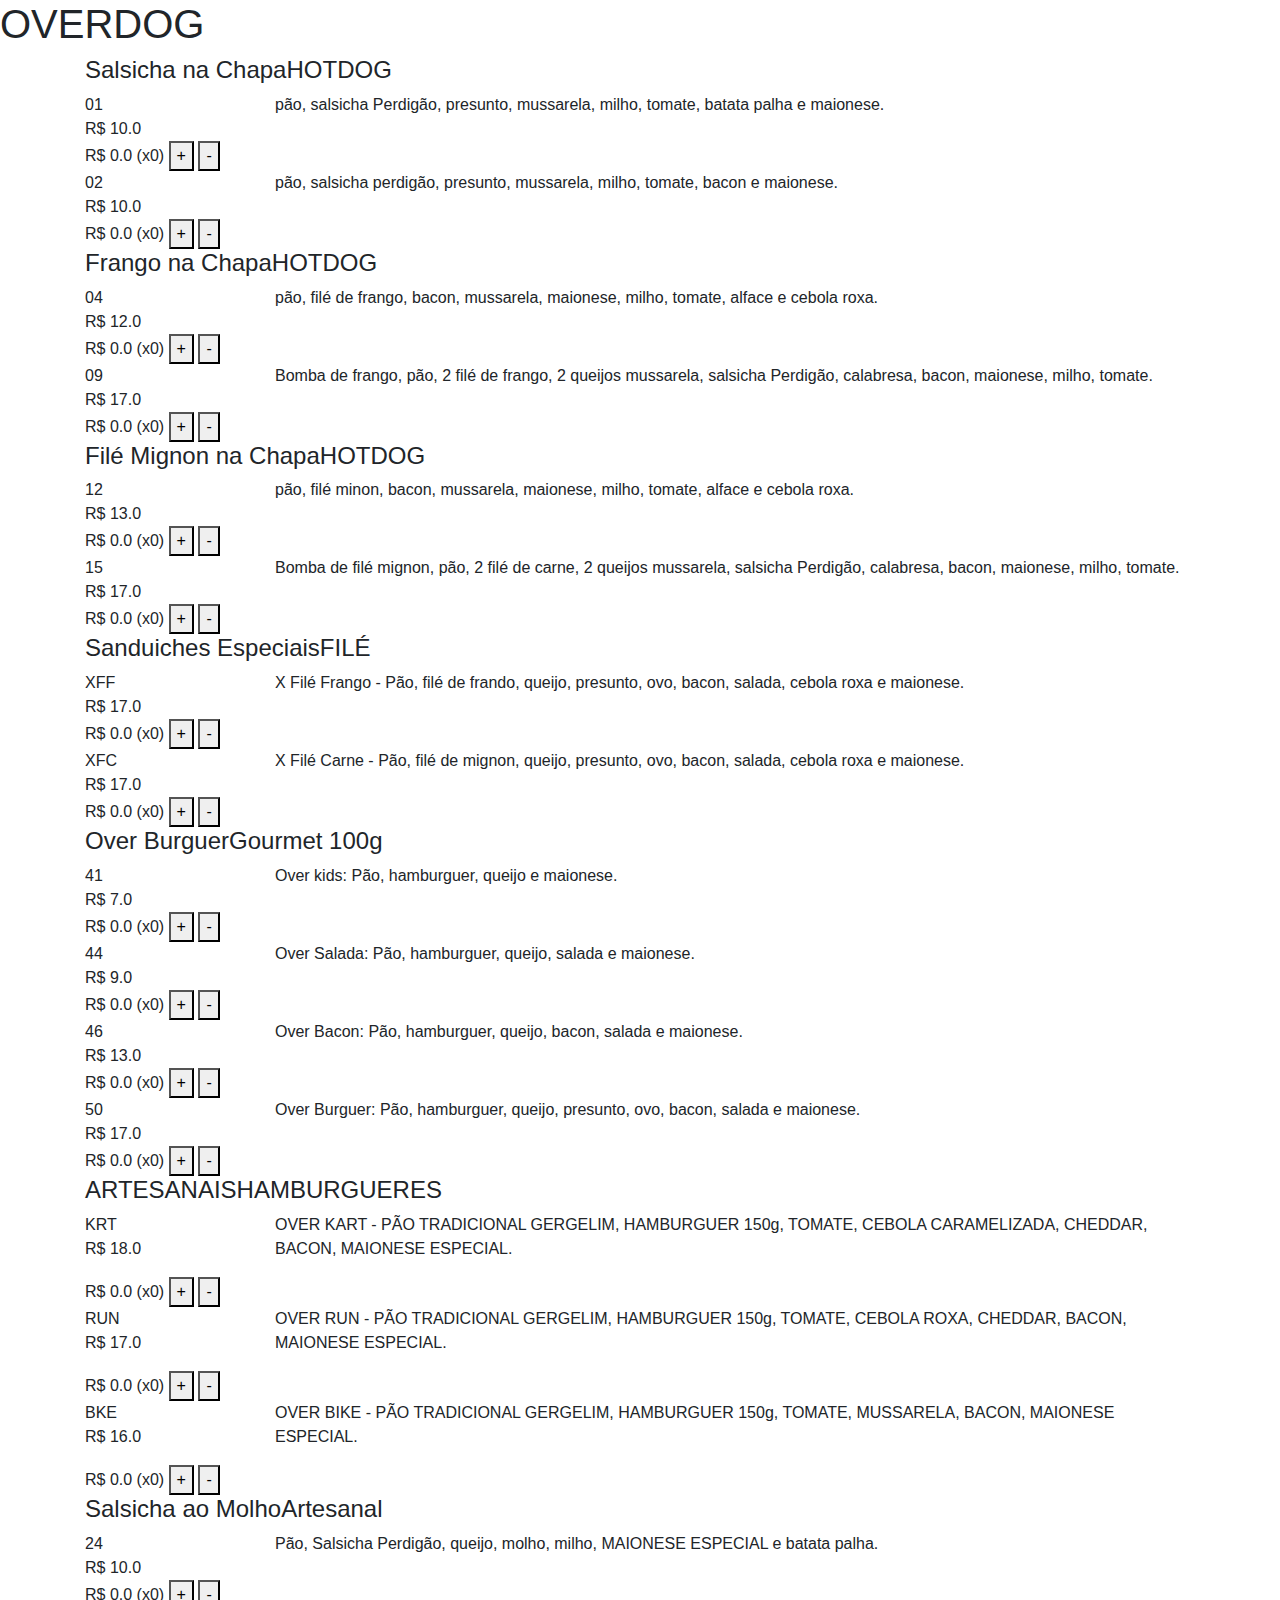
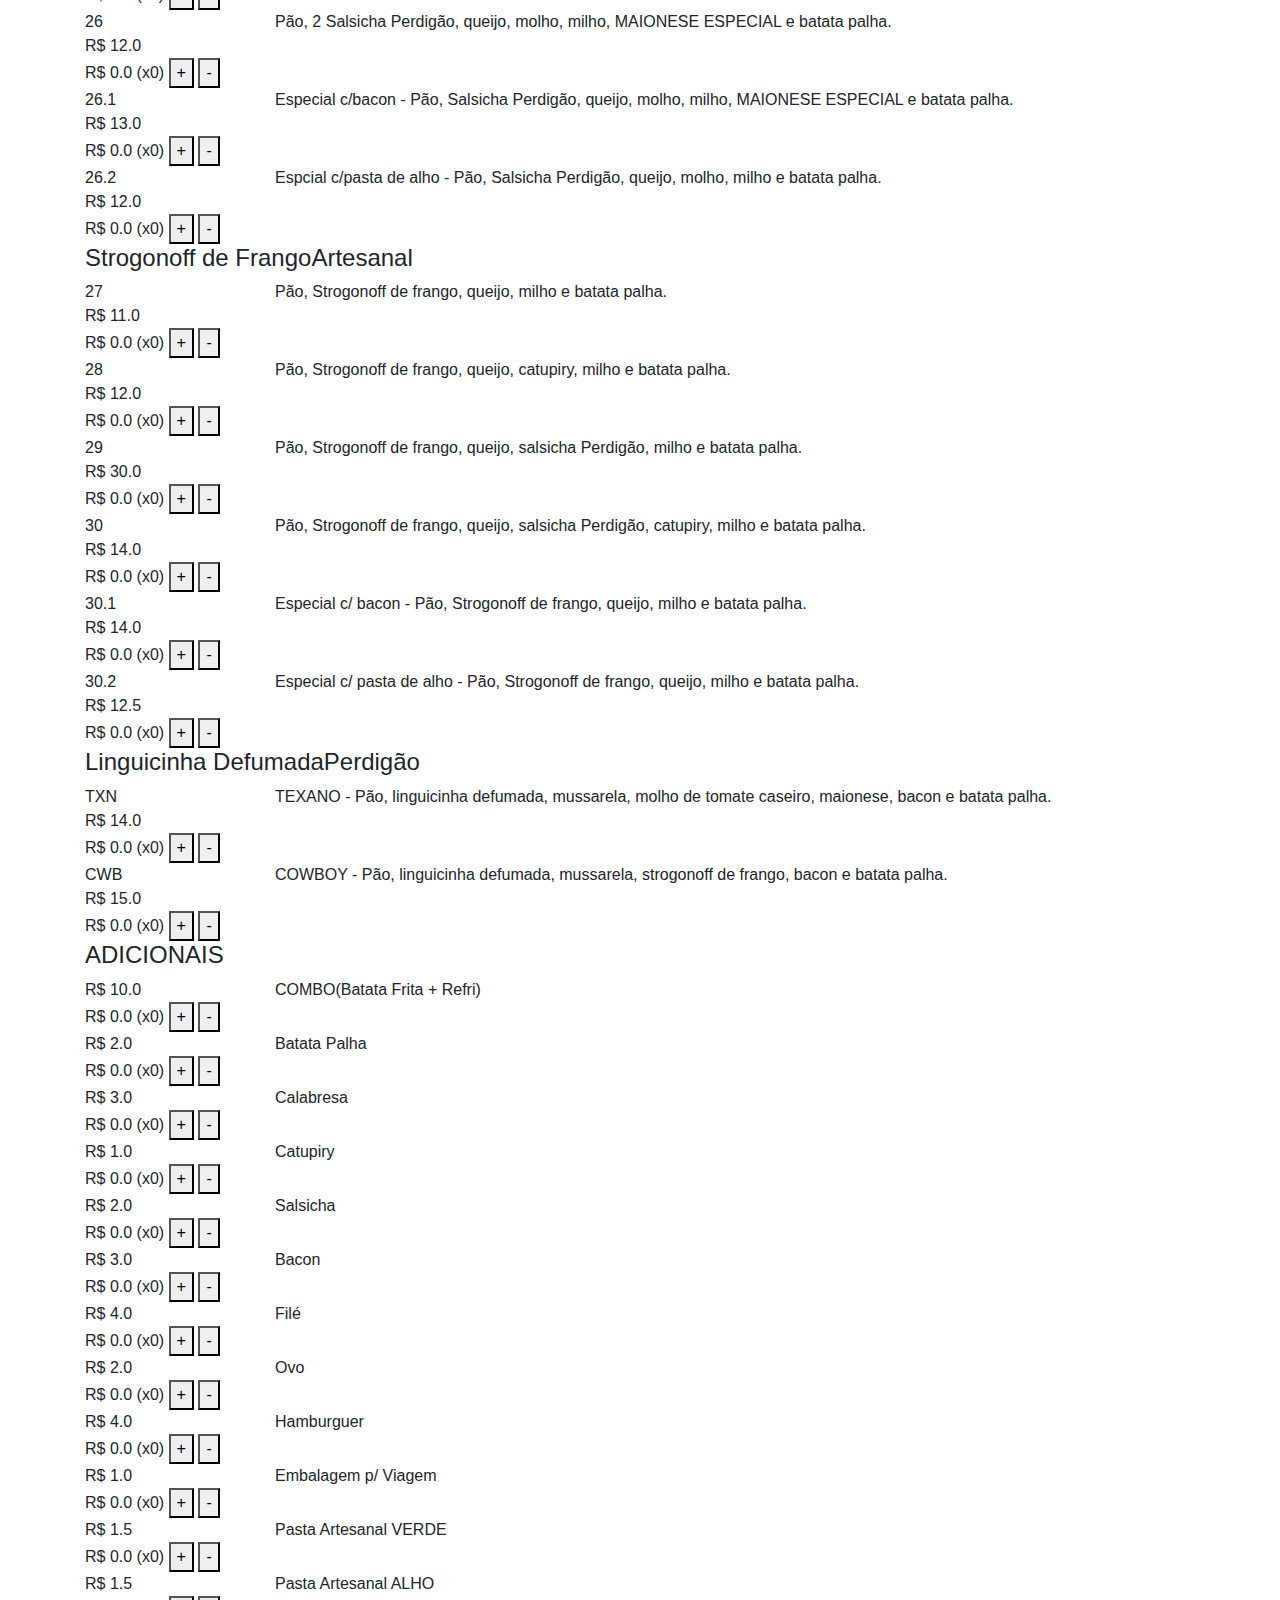
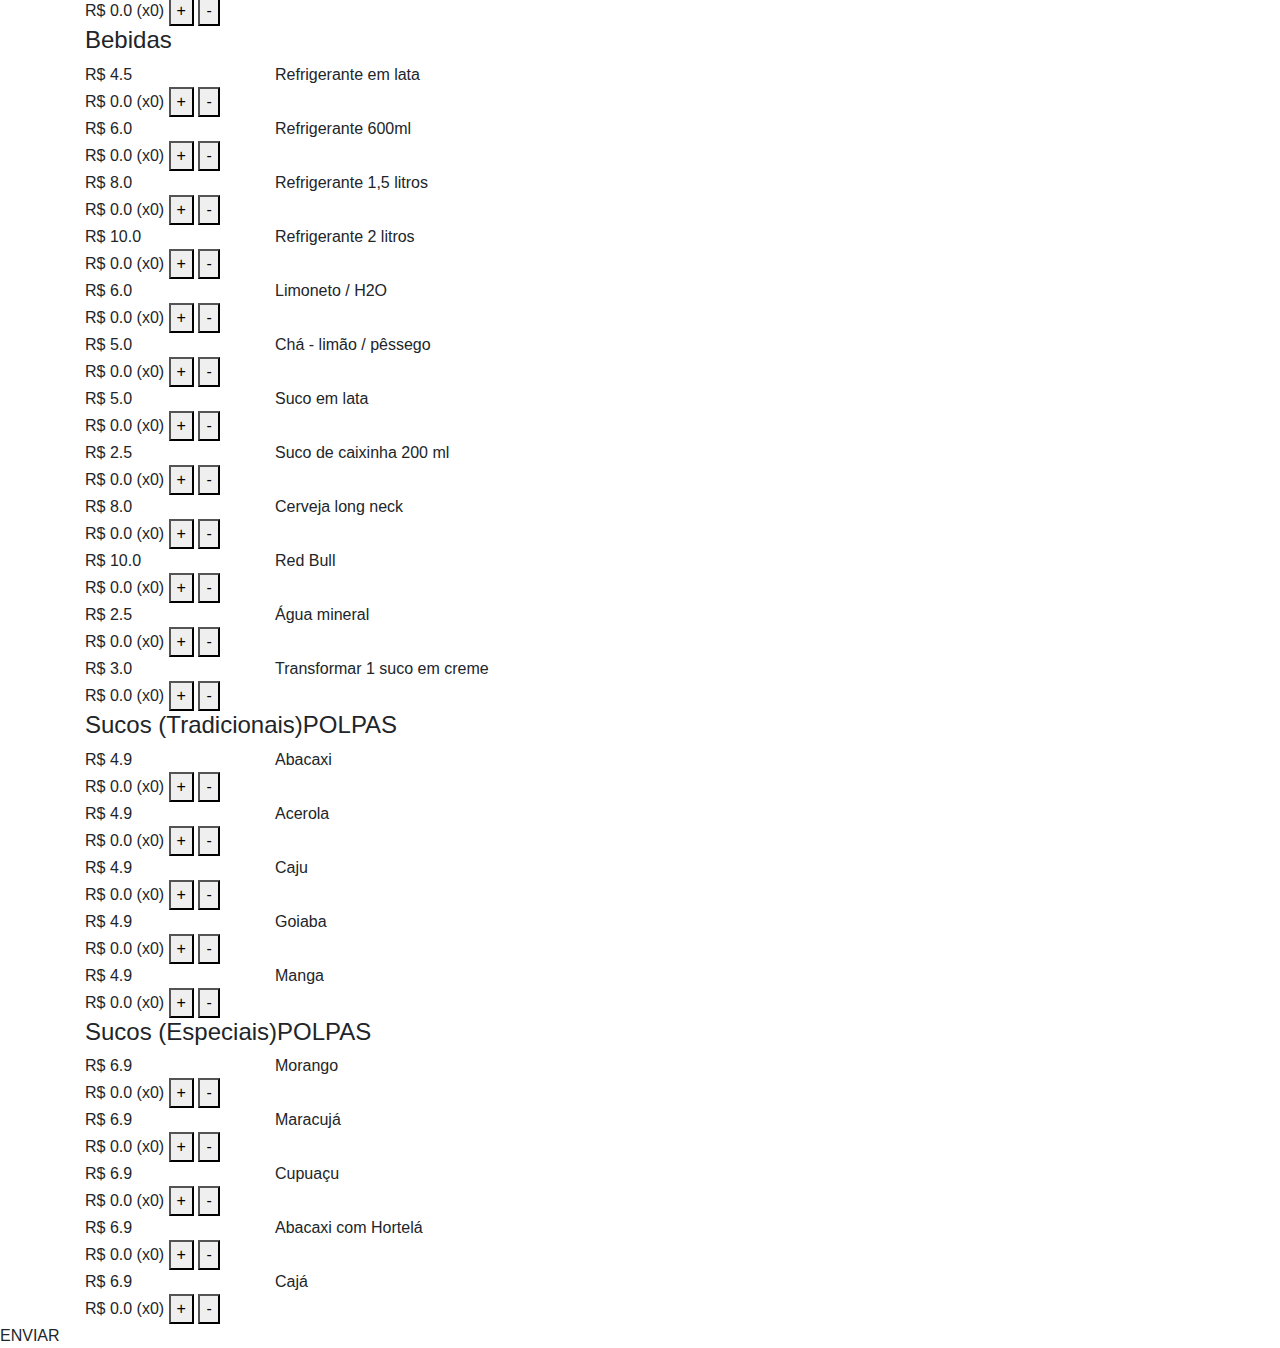
==== index.html @ 2d92eafa "primeiro commit" ====
<!DOCTYPE html>
<html lang="en">

<head>
    <meta charset="UTF-8">
    <meta name="viewport" content="width=device-width, initial-scale=1.0">
    <title>OVERDOG</title>
    <link rel="stylesheet" href="https://maxcdn.bootstrapcdn.com/bootstrap/4.5.2/css/bootstrap.min.css">
    <link rel="stylesheet" href="https://cdnjs.cloudflare.com/ajax/libs/font-awesome/4.7.0/css/font-awesome.min.css">
    <link href='https://fonts.googleapis.com/css?family=Alfa Slab One|Calistoga' rel='stylesheet'>
    <link rel="stylesheet" href="css/index.css">
</head>

<body>
    <header>
        <h1>OVER<span style="padding-top: 0px;">DOG</span></h1>
    </header>
    <div class="container-sm" id="conteudo">
        <div class="grupo">
        </div>
        <div class="produtor">
            <div class="row linha item">
                <div class="col-2 cod-valor">
                    <span class="cod">01</span>
                    <div class="valor">
                        R$ 0.0
                    </div>
                </div>
                <p class="col descricao">
                    .</p>
            </div>
            <div class="row add-produto">
                <div class="col" style="position: relative;">
                    <span class="parcial">
                        R$ 0.0 (x0)
                    </span>
                    <span class="botoes">
                        <button class="botao bt-soma">+</button>
                        <button class="botao bt-subtrai">-</button>
                    </span>
                </div>
            </div>
        </div>
        <div class="outros">
            <div class="row linha item">
                <div class="col-3 col-sm-2 outros-valor">R$ 0.0</div>
                <div class="col outros-desc">
                </div>

            </div>
            <div class="row add-produto">
                <div class="col" style="position: relative;">
                    <span class="parcial">
                        R$ 0.0 (x0)
                    </span>
                    <span class="botoes">
                        <button class="botao bt-soma">+</button>
                        <button class="botao bt-subtrai">-</button>
                    </span>
                </div>
            </div>
        </div>
    </div>
    <div id="btEnviar" onclick="enviar()">
        ENVIAR
    </div>
    <div id="modal" class="modal">
        <div class="modal-janela">
            <div class="modal-cabeca">
                PEDIDO
                <span class="fechar">&times;</span>
            </div>
            <div class="modal-corpo" id="txtModal">
                <div id="pedido"></div>
                <div id="complemeto">
                    <input type="text" name="endereco" id="endereco" placeholder="Digite seu endereço"
                        style="display: block;" />
                    <input type="text" name="nome" id="nome" placeholder="Digite seu nome" />
                    <span class="msg">Clique em 'CONTINUAR' para enviar seu pedido via Whatsapp.</span>
                </div>
            </div>
            <div class="modal-rodape">
                <button class="enviar-ws" onclick="enviarWs()" id="bt-enviarws">CONTINUAR <i class="fa fa-whatsapp"></i></button>
            </div>
        </div>
    </div>
    <script src="js/produtos.js"></script>
    <script src="js/index.js"></script>
</body>

</html>
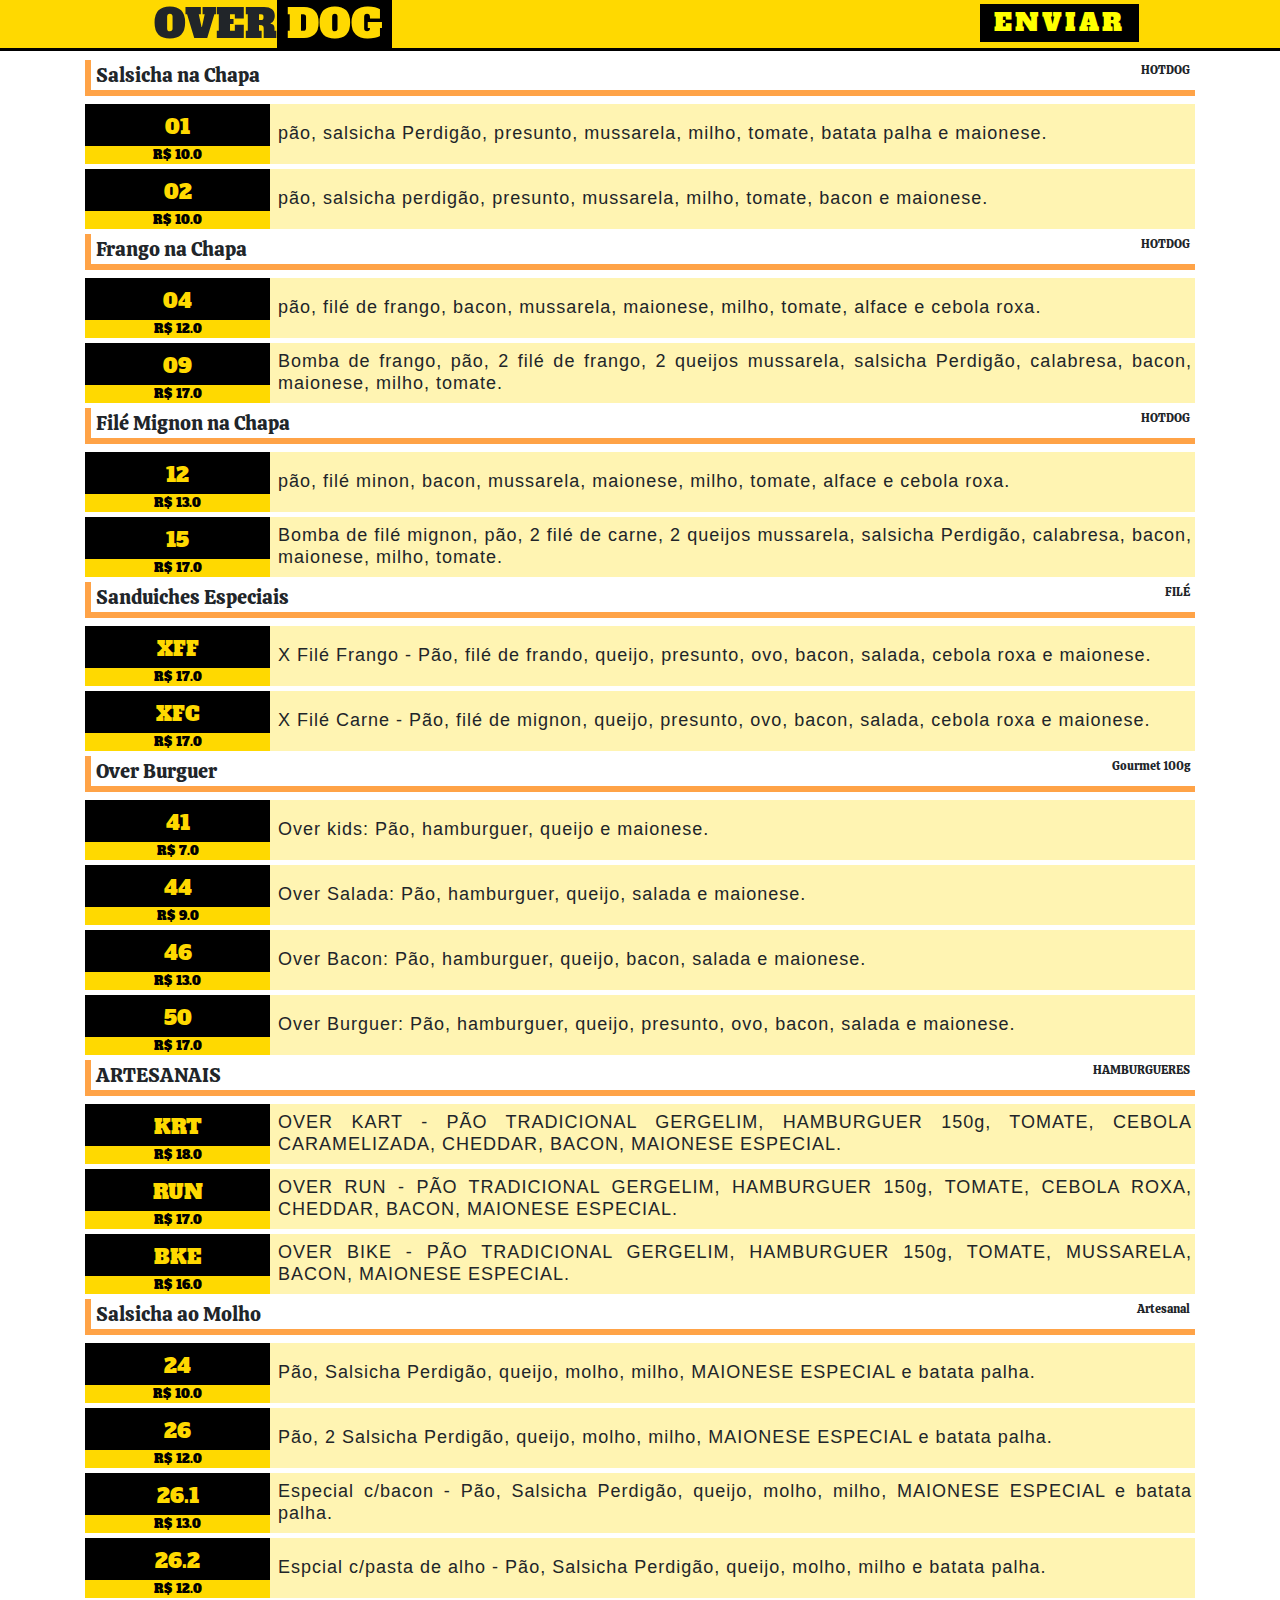
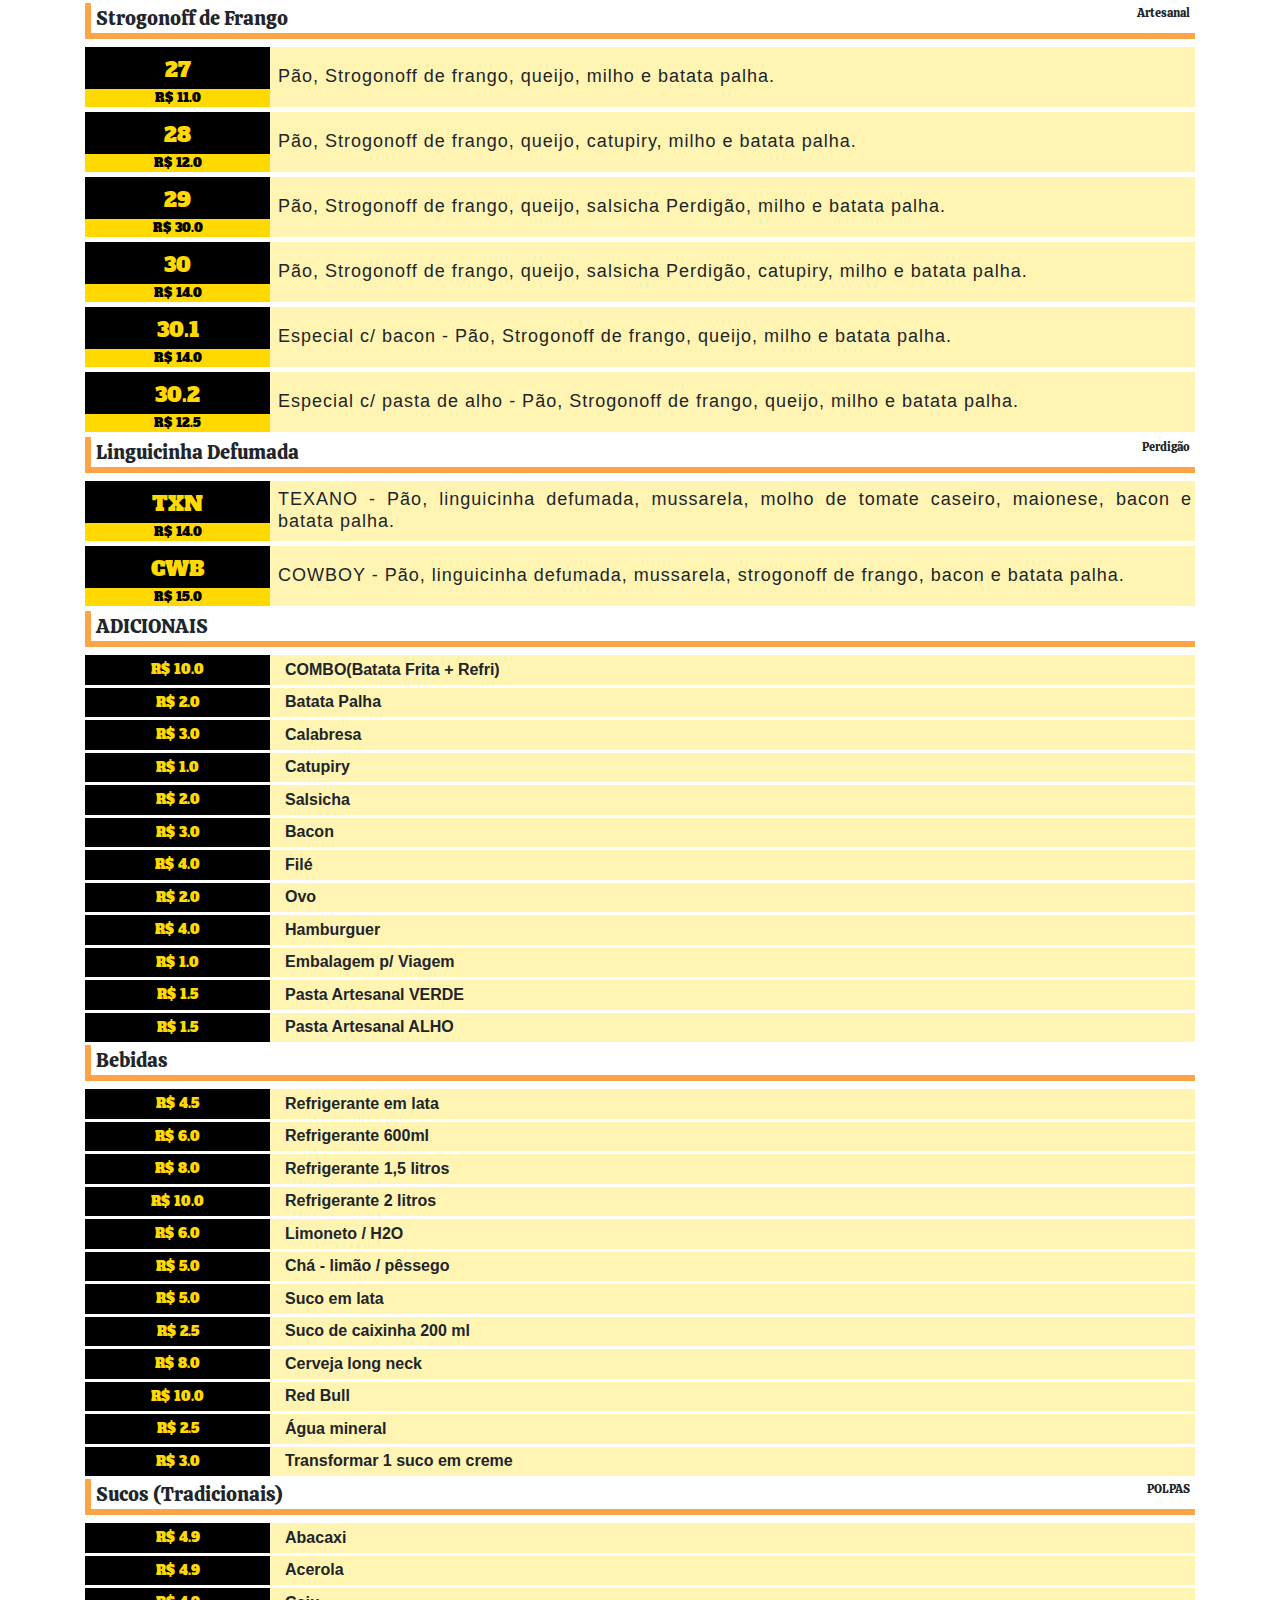
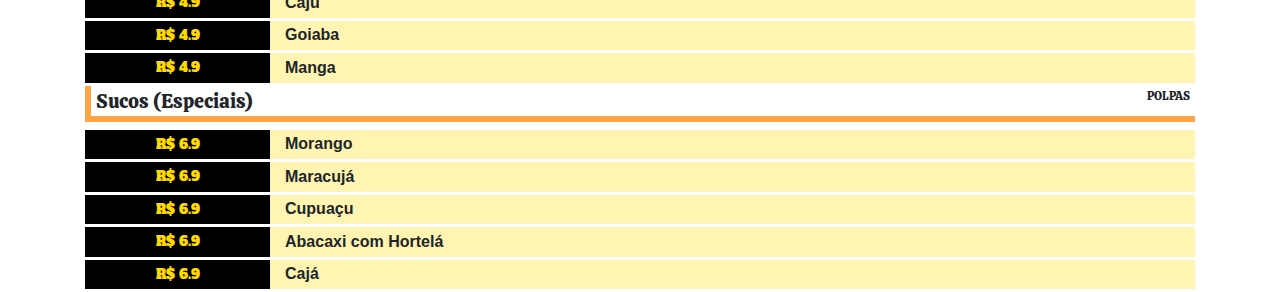
==== commit e722193c: "primeiro commit" ====
--- a/index.html
+++ b/index.html
@@ -8,7 +8,7 @@
     <link rel="stylesheet" href="https://maxcdn.bootstrapcdn.com/bootstrap/4.5.2/css/bootstrap.min.css">
     <link rel="stylesheet" href="https://cdnjs.cloudflare.com/ajax/libs/font-awesome/4.7.0/css/font-awesome.min.css">
     <link href='https://fonts.googleapis.com/css?family=Alfa Slab One|Calistoga' rel='stylesheet'>
-    <link rel="stylesheet" href="css/index.css">
+    <link rel="stylesheet" href="CSS/index.css">
 </head>
 
 <body>
--- a/CSS/index.css
+++ b/CSS/index.css
@@ -0,0 +1,332 @@
+h1 {
+    font-family: 'Alfa Slab One';
+    background-color: rgba(255, 217, 0, 1);
+    padding-left: 12%;
+    position: fixed;
+    top: 0;
+    width: 100%;
+    z-index: 1;
+    border-bottom: black solid 3px;
+    /* position: relative; */
+    /* right: 11%; */
+}
+
+#conteudo {
+    margin-top: 60px;
+}
+
+.item {
+    cursor: pointer;
+}
+
+.grupo h4 {
+    padding-left: 5px;
+    padding-bottom: 3px;
+    padding-top: 3px;
+    font-size: 20px;
+    border-bottom: #ffa347 solid 6px;
+    border-left: #ffa347 solid 6px;
+    position: relative;
+    font-family: Calistoga;
+}
+
+.grupo h4 span {
+    position: absolute;
+    right: 0px;
+    text-align: right;
+    padding-right: 5px;
+    font-size: 12px;
+}
+
+.cod-valor {
+    text-align: center;
+    background-color: black;
+    font-family: 'Alfa Slab One';
+    color: rgba(255, 217, 0, 1);
+    font-size: 20px;
+    padding-top: 8px;
+    padding-right: 0px;
+    padding-left: 0px;
+    margin-right: 5px;
+    position: relative;
+    height: 60px;
+}
+
+.valor {
+    position: absolute;
+    text-align: center;
+    color: black;
+    font-family: 'Alfa Slab One';
+    background-color: rgba(255, 217, 0, 1);
+    font-size: 12px;
+    width: 100%;
+    bottom: 0px;
+}
+
+.descricao {
+    padding-left: 0px;
+    text-align: justify;
+    font-size: 18px;
+    /* font-family: Calistoga; */
+    font-family: Arial, Helvetica, sans-serif;
+    /* text-transform: lowercase; */
+    text-transform: initial;
+    line-height: 1.2;
+    letter-spacing: 1px;
+    vertical-align: middle;
+    margin: 0px;
+    padding: 3px;
+    display: flex !important;
+    align-items: center !important;
+}
+
+
+.linha {
+    background-color: rgba(255, 217, 0, 0.3);
+    margin-left: 0;
+    margin-right: 0px;
+}
+
+.add-produto {
+    min-height: 25px;
+    background-color: #d5d4d4;
+    padding: 0px;
+    margin: 0px;
+    text-align: center;
+    /* display: flex !important; */
+    align-items: center !important;
+    font-family: 'Alfa Slab One';
+    display: none;
+
+}
+
+.botao {
+    font-family: 'Alfa Slab One';
+    background-color: rgba(255, 217, 0, 1);
+    display: inline-block;
+    font-size: 20px;
+    width: 25px;
+    right: 0;
+    border: none;
+}
+
+.bt-subtrai {
+    background-color: black;
+    color: rgba(255, 217, 0, 1);
+}
+
+.produtor {
+    margin-bottom: 5px;
+}
+
+.botoes {
+    right: 3px;
+    position: absolute;
+    margin: 0px;
+    padding: 0px;
+    top: -4px;
+}
+
+@media (min-width: 450px) {
+
+    #btEnviar {
+        position: fixed;
+        top: 4px;
+        right: 11%;
+        text-align: center;
+        background-color: black;
+        color: yellow;
+        /* height: 30px; */
+        font-family: 'Alfa Slab One';
+        font-size: 25px;
+        letter-spacing: 3px;
+        z-index: 2;
+        cursor: pointer;
+        padding-left: 14px;
+        padding-right: 14px;
+    }
+}
+
+@media (max-width: 450px) {
+    #btEnviar {
+        width: 100%;
+        bottom: 0px;
+        position: fixed;
+        text-align: center;
+        background-color: black;
+        border-top: #ffa347 solid 3px;
+        color: yellow;
+        /* height: 30px; */
+        font-family: 'Alfa Slab One';
+        font-size: 25px;
+        letter-spacing: 3px;
+        z-index: 2;
+        cursor: pointer;
+        padding-left: 14px;
+        padding-right: 14px;
+        padding-top: 9px;
+        padding-bottom: 9px;
+
+    }
+
+    .container,
+    .container-sm {
+        padding: 2px;
+    }
+
+    #conteudo {
+        margin-top: 40px;
+        margin-bottom: 50px;
+    }
+
+    h1 {
+        padding-left: 2%;
+        font-size: 30px;
+    }
+
+    .grupo h4 {
+        font-size: 18px;
+        border-bottom: #ffa347 solid 3px;
+        border-left: #ffa347 solid 3px;
+    }
+
+    .descricao {
+        font-size: 12px;
+        font-family: Arial, Helvetica, sans-serif;
+    }
+}
+
+h1 span {
+    background-color: black;
+    color: rgba(255, 217, 0, 1);
+    padding-right: 10px;
+    padding-left: 10px;
+    padding-bottom: 0px;
+}
+.modal {
+    display: none;
+    position: fixed;
+    z-index: 1;
+    left: 0;
+    top: 0;
+    padding-top: 10%;
+    width: 100%;
+    height: 100%;
+    background-color: rgba(0, 0, 0, 0.4);
+}
+
+.modal-janela {
+    width: 60%;
+    position: relative;
+    background-color: #fefefe;
+    margin: auto;
+    animation-name: animatetop;
+    animation-duration: 0.8s;
+}
+
+@media (max-width: 450px) {
+
+    .modal-janela {
+        width: 100%;
+    }
+}
+
+@keyframes animatetop {
+    from {
+        top: -300px;
+        opacity: 0
+    }
+
+    to {
+        top: 0;
+        opacity: 1
+    }
+}
+
+.fechar {
+    float: right;
+    font-size: 18px;
+    font-weight: bold;
+    padding-right: 5px;
+}
+
+.fechar:hover,
+.fechar:focus {
+    color: black;
+    cursor: pointer;
+}
+
+.modal-corpo {
+    padding: 10px 10px 8px 15px;
+}
+
+.modal-cabeca {
+    background-color: darkgreen;
+    color: white;
+    padding: 10px;
+}
+
+.modal-rodape {
+    color: white;
+    padding: 3px;
+    padding-bottom: 35px;
+    border-bottom: solid darkgreen 5px;
+    height: 58px;
+}
+
+label,
+input[type=radio] {
+    cursor: pointer;
+}
+
+.outros {
+    margin-bottom: 3px;
+}
+
+.outros-desc {
+    font-family: Arial, Helvetica, sans-serif;
+    font-weight: bold;
+    display: flex !important;
+    align-items: center !important;
+}
+
+.outros-valor {
+    background-color: black;
+    font-family: 'Alfa Slab One';
+    color: rgba(255, 217, 0, 1);
+    font-size: 13px;
+    text-align: center;
+    padding-top: 5px;
+    padding-bottom: 5px;
+}
+
+input[type=text] {
+    width: 100%;
+    margin-bottom: 8px;
+    padding: 4px 4px;
+    box-sizing: border-box;
+    border: 1px solid darkgreen;
+    background-color: white;
+    outline: none;
+}
+
+#txtModal {
+    font-size: 14px;
+}
+
+.enviar-ws {
+    float: right;
+    border: none;
+    background-color: darkgreen;
+    color: white;
+    font-size: 22;
+    font-weight: bold;
+    padding: 5px 20px 5px 20px;
+    margin-right: 8px;
+    border-radius: 5px;
+    margin-top: 0px;
+}
+
+.msg {
+    font-size: 12px;
+}